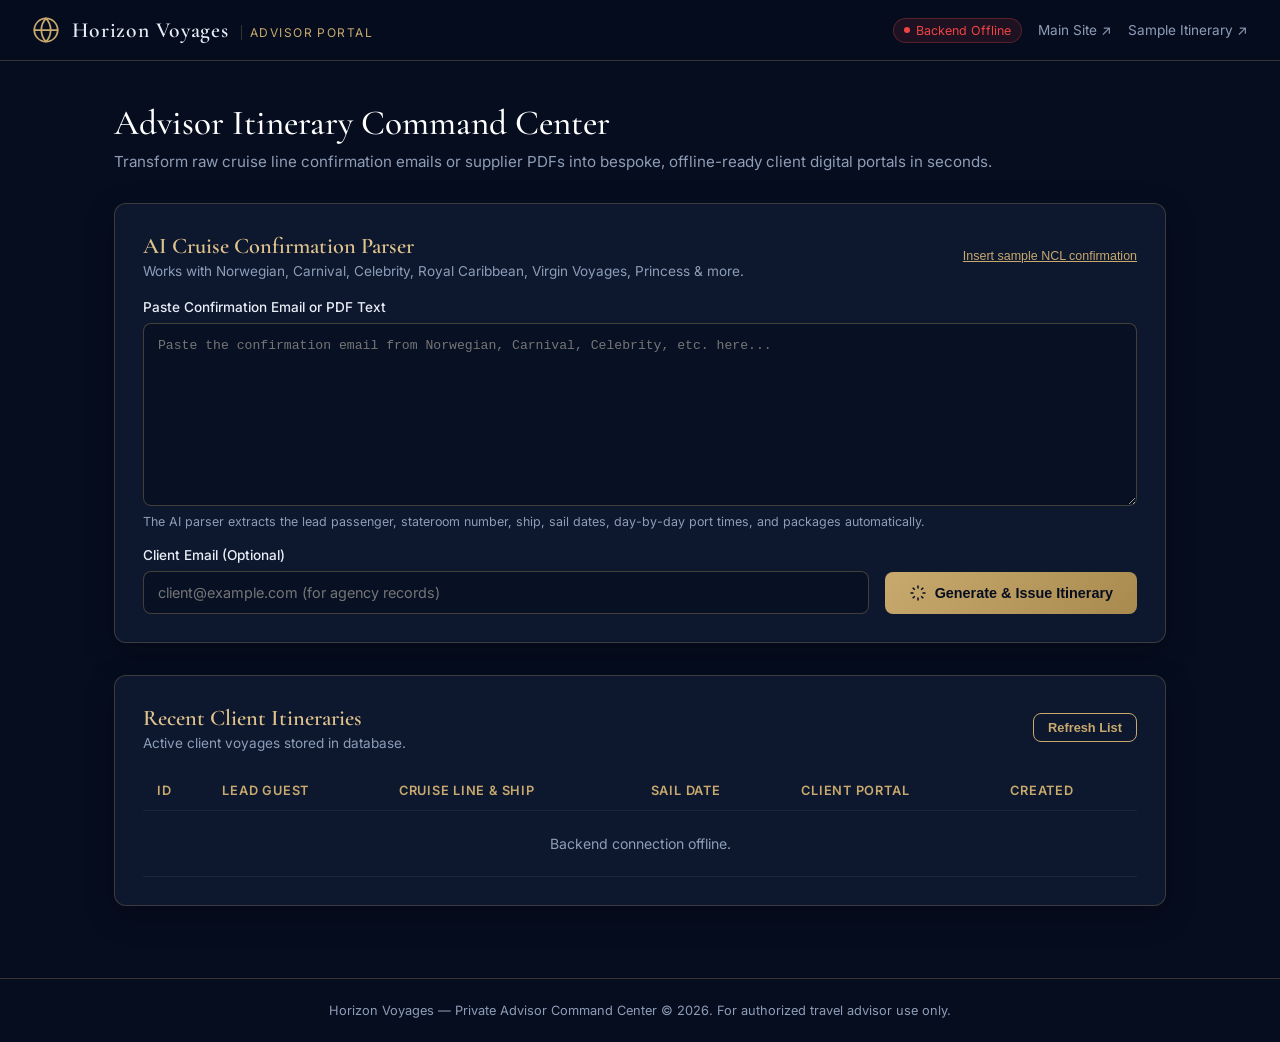
==== admin/index.html @ d3611a43 "Add frontend Advisor Portal (/admin.html and /admin/) with AI Itinerary Generator" ====
<!DOCTYPE html>
<html lang="en">
<head>
  <meta charset="UTF-8" />
  <meta name="viewport" content="width=device-width, initial-scale=1.0" />
  <title>Advisor Portal — Horizon Voyages</title>
  <link rel="preconnect" href="https://fonts.googleapis.com" />
  <link rel="preconnect" href="https://fonts.gstatic.com" crossorigin />
  <link href="https://fonts.googleapis.com/css2?family=Cormorant+Garamond:wght@400;500;600;700&family=Inter:wght@300;400;500;600;700&display=swap" rel="stylesheet" />
  <style>
    :root {
      --navy-bg: #060d1f;
      --navy-card: #0d172e;
      --navy-border: rgba(200, 169, 110, 0.25);
      --gold: #c8a96e;
      --gold-light: #dfc38d;
      --gold-dark: #a8894e;
      --text: #e8eef6;
      --muted: #8e9db7;
      --success: #22c55e;
      --font-serif: 'Cormorant Garamond', Georgia, serif;
      --font-sans: 'Inter', -apple-system, BlinkMacSystemFont, sans-serif;
    }

    * { box-sizing: border-box; margin: 0; padding: 0; }
    body {
      background: var(--navy-bg);
      color: var(--text);
      font-family: var(--font-sans);
      min-height: 100vh;
      display: flex;
      flex-direction: column;
    }

    header {
      border-bottom: 1px solid var(--navy-border);
      background: rgba(6, 13, 31, 0.85);
      backdrop-filter: blur(12px);
      position: sticky;
      top: 0;
      z-index: 50;
      padding: 16px 32px;
      display: flex;
      justify-content: space-between;
      align-items: center;
    }
    .brand {
      display: flex;
      align-items: center;
      gap: 12px;
    }
    .brand svg {
      width: 28px;
      height: 28px;
      color: var(--gold);
    }
    .brand-title {
      font-family: var(--font-serif);
      font-size: 1.35rem;
      font-weight: 600;
      letter-spacing: 0.04em;
    }
    .brand-subtitle {
      font-size: 0.75rem;
      color: var(--gold);
      text-transform: uppercase;
      letter-spacing: 0.12em;
      margin-left: 8px;
      border-left: 1px solid var(--navy-border);
      padding-left: 8px;
    }

    .header-actions {
      display: flex;
      align-items: center;
      gap: 16px;
    }
    .badge-status {
      display: inline-flex;
      align-items: center;
      gap: 6px;
      font-size: 0.78rem;
      padding: 4px 10px;
      border-radius: 999px;
      background: rgba(34, 197, 94, 0.1);
      border: 1px solid rgba(34, 197, 94, 0.3);
      color: var(--success);
    }
    .badge-status.offline {
      background: rgba(239, 68, 68, 0.1);
      border-color: rgba(239, 68, 68, 0.3);
      color: #ef4444;
    }
    .status-dot {
      width: 6px;
      height: 6px;
      border-radius: 50%;
      background: currentColor;
    }
    .nav-link {
      color: var(--muted);
      text-decoration: none;
      font-size: 0.85rem;
      transition: color 0.2s;
    }
    .nav-link:hover { color: var(--gold); }

    main {
      flex: 1;
      max-width: 1100px;
      width: 100%;
      margin: 0 auto;
      padding: 40px 24px;
    }

    .hero-banner {
      margin-bottom: 32px;
    }
    .hero-banner h1 {
      font-family: var(--font-serif);
      font-size: 2.2rem;
      font-weight: 500;
      color: #fff;
      margin-bottom: 8px;
    }
    .hero-banner p {
      color: var(--muted);
      font-size: 0.95rem;
    }

    .card {
      background: var(--navy-card);
      border: 1px solid var(--navy-border);
      border-radius: 12px;
      padding: 28px;
      margin-bottom: 32px;
      box-shadow: 0 10px 30px rgba(0, 0, 0, 0.25);
    }
    .card-header {
      display: flex;
      justify-content: space-between;
      align-items: center;
      margin-bottom: 20px;
    }
    .card-title {
      font-family: var(--font-serif);
      font-size: 1.4rem;
      font-weight: 600;
      color: var(--gold-light);
    }
    .card-subtitle {
      font-size: 0.85rem;
      color: var(--muted);
      margin-top: 4px;
    }

    .form-group {
      margin-bottom: 18px;
    }
    .form-label {
      display: block;
      font-size: 0.85rem;
      font-weight: 500;
      color: var(--text);
      margin-bottom: 8px;
    }
    .form-hint {
      font-size: 0.78rem;
      color: var(--muted);
      margin-top: 4px;
    }
    textarea, input[type="text"], input[type="email"], input[type="password"] {
      width: 100%;
      background: #081124;
      border: 1px solid rgba(200, 169, 110, 0.3);
      border-radius: 8px;
      color: #fff;
      padding: 12px 14px;
      font-family: inherit;
      font-size: 0.9rem;
      transition: border-color 0.2s, box-shadow 0.2s;
    }
    textarea:focus, input:focus {
      outline: none;
      border-color: var(--gold);
      box-shadow: 0 0 0 3px rgba(200, 169, 110, 0.15);
    }
    textarea {
      font-family: 'Consolas', 'Menlo', monospace;
      font-size: 0.82rem;
      line-height: 1.5;
      resize: vertical;
    }

    .form-row {
      display: flex;
      gap: 16px;
      align-items: flex-end;
    }

    .btn {
      display: inline-flex;
      align-items: center;
      justify-content: center;
      gap: 8px;
      background: linear-gradient(135deg, var(--gold) 0%, var(--gold-dark) 100%);
      color: #060d1f;
      font-weight: 600;
      font-size: 0.9rem;
      padding: 12px 24px;
      border-radius: 8px;
      border: none;
      cursor: pointer;
      transition: transform 0.15s, box-shadow 0.15s, opacity 0.15s;
      white-space: nowrap;
    }
    .btn:hover {
      transform: translateY(-1px);
      box-shadow: 0 6px 18px rgba(200, 169, 110, 0.25);
    }
    .btn:active { transform: translateY(0); }
    .btn:disabled {
      opacity: 0.6;
      cursor: not-allowed;
      transform: none;
    }

    .btn-secondary {
      background: transparent;
      color: var(--gold);
      border: 1px solid var(--gold);
    }
    .btn-secondary:hover {
      background: rgba(200, 169, 110, 0.1);
      box-shadow: none;
    }

    /* Result Banner */
    .result-box {
      display: none;
      background: rgba(200, 169, 110, 0.08);
      border: 1px solid var(--gold);
      border-radius: 10px;
      padding: 24px;
      margin-top: 24px;
      animation: fadeIn 0.3s ease;
    }
    @keyframes fadeIn {
      from { opacity: 0; transform: translateY(6px); }
      to { opacity: 1; transform: translateY(0); }
    }

    .result-header {
      display: flex;
      align-items: center;
      gap: 10px;
      margin-bottom: 14px;
    }
    .result-header svg {
      color: var(--gold);
      width: 22px;
      height: 22px;
      flex-shrink: 0;
    }
    .result-header h3 {
      font-family: var(--font-serif);
      font-size: 1.25rem;
      color: #fff;
    }

    .result-grid {
      display: grid;
      grid-template-columns: repeat(auto-fit, minmax(200px, 1fr));
      gap: 12px;
      margin-bottom: 20px;
      font-size: 0.88rem;
    }
    .result-item {
      background: #081124;
      padding: 10px 14px;
      border-radius: 6px;
      border: 1px solid rgba(255, 255, 255, 0.05);
    }
    .result-item span {
      display: block;
      color: var(--muted);
      font-size: 0.75rem;
      margin-bottom: 2px;
      text-transform: uppercase;
      letter-spacing: 0.05em;
    }
    .result-item strong {
      color: #fff;
      font-weight: 500;
    }

    .link-share-bar {
      display: flex;
      gap: 10px;
      align-items: center;
      margin-bottom: 12px;
    }
    .share-url-input {
      font-family: 'Consolas', monospace;
      color: var(--gold-light);
      background: #050a17;
      font-size: 0.88rem;
    }

    /* Itineraries List */
    .table-wrap {
      overflow-x: auto;
    }
    table {
      width: 100%;
      border-collapse: collapse;
      font-size: 0.88rem;
    }
    th, td {
      padding: 12px 14px;
      text-align: left;
      border-bottom: 1px solid rgba(255, 255, 255, 0.06);
    }
    th {
      color: var(--gold);
      font-weight: 600;
      font-size: 0.8rem;
      text-transform: uppercase;
      letter-spacing: 0.06em;
    }
    tr:hover td {
      background: rgba(255, 255, 255, 0.02);
    }
    .token-pill {
      font-family: monospace;
      font-size: 0.78rem;
      background: rgba(200, 169, 110, 0.12);
      color: var(--gold);
      padding: 3px 7px;
      border-radius: 4px;
      text-decoration: none;
      display: inline-flex;
      align-items: center;
      gap: 4px;
    }
    .token-pill:hover {
      background: rgba(200, 169, 110, 0.25);
    }

    .sample-btn {
      font-size: 0.78rem;
      color: var(--gold);
      background: none;
      border: none;
      cursor: pointer;
      text-decoration: underline;
      padding: 0;
    }

    footer {
      border-top: 1px solid var(--navy-border);
      padding: 24px;
      text-align: center;
      font-size: 0.8rem;
      color: var(--muted);
    }
  </style>
</head>
<body>

  <!-- Top Navigation Bar -->
  <header>
    <div class="brand">
      <svg viewBox="0 0 24 24" fill="none" stroke="currentColor" stroke-width="1.5" stroke-linecap="round" stroke-linejoin="round">
        <circle cx="12" cy="12" r="10"/>
        <path d="M12 2a14.5 14.5 0 0 0 0 20 14.5 14.5 0 0 0 0-20"/>
        <path d="M2 12h20"/>
      </svg>
      <div>
        <span class="brand-title">Horizon Voyages</span>
        <span class="brand-subtitle">Advisor Portal</span>
      </div>
    </div>

    <div class="header-actions">
      <div class="badge-status" id="backendBadge">
        <span class="status-dot"></span>
        <span id="backendStatusText">Checking API...</span>
      </div>
      <a href="../index.html" class="nav-link">Main Site ↗</a>
      <a href="../itinerary/" class="nav-link">Sample Itinerary ↗</a>
    </div>
  </header>

  <main>
    <div class="hero-banner">
      <h1>Advisor Itinerary Command Center</h1>
      <p>Transform raw cruise line confirmation emails or supplier PDFs into bespoke, offline-ready client digital portals in seconds.</p>
    </div>

    <!-- Generator Card -->
    <section class="card">
      <div class="card-header">
        <div>
          <h2 class="card-title">AI Cruise Confirmation Parser</h2>
          <p class="card-subtitle">Works with Norwegian, Carnival, Celebrity, Royal Caribbean, Virgin Voyages, Princess &amp; more.</p>
        </div>
        <button type="button" class="sample-btn" id="btnLoadSample">Insert sample NCL confirmation</button>
      </div>

      <form id="parseForm">
        <div class="form-group">
          <label class="form-label" for="rawConfirmation">Paste Confirmation Email or PDF Text</label>
          <textarea id="rawConfirmation" rows="8" placeholder="Paste the confirmation email from Norwegian, Carnival, Celebrity, etc. here..."></textarea>
          <p class="form-hint">The AI parser extracts the lead passenger, stateroom number, ship, sail dates, day-by-day port times, and packages automatically.</p>
        </div>

        <div class="form-row">
          <div class="form-group" style="flex: 1; margin-bottom: 0;">
            <label class="form-label" for="clientEmail">Client Email (Optional)</label>
            <input type="email" id="clientEmail" placeholder="client@example.com (for agency records)" />
          </div>
          <button type="submit" class="btn" id="btnSubmit">
            <svg width="18" height="18" viewBox="0 0 24 24" fill="none" stroke="currentColor" stroke-width="2">
              <path d="M12 2v4M12 18v4M4.93 4.93l2.83 2.83M16.24 16.24l2.83 2.83M2 12h4M18 12h4M4.93 19.07l2.83-2.83M16.24 7.76l2.83-2.83"/>
            </svg>
            <span id="btnSubmitText">Generate &amp; Issue Itinerary</span>
          </button>
        </div>
      </form>

      <!-- Result Banner -->
      <div class="result-box" id="resultBox">
        <div class="result-header">
          <svg viewBox="0 0 24 24" fill="none" stroke="currentColor" stroke-width="2">
            <path d="M22 11.08V12a10 10 0 1 1-5.93-9.14"/>
            <polyline points="22 4 12 14.01 9 11.01"/>
          </svg>
          <h3 id="resultVoyageTitle">Curated Voyage Generated</h3>
        </div>

        <div class="result-grid">
          <div class="result-item">
            <span>Primary Traveler</span>
            <strong id="resClient">Sarah &amp; David Jenkins</strong>
          </div>
          <div class="result-item">
            <span>Vessel &amp; Cruise Line</span>
            <strong id="resShip">Norwegian Prima</strong>
          </div>
          <div class="result-item">
            <span>Stateroom</span>
            <strong id="resStateroom">Suite #12204</strong>
          </div>
          <div class="result-item">
            <span>Sail Dates / Days</span>
            <strong id="resDates">Nov 14, 2026 (8 Days)</strong>
          </div>
        </div>

        <div class="form-group">
          <label class="form-label">Client Portal URL (Share with Traveler)</label>
          <div class="link-share-bar">
            <input type="text" id="resShareUrl" class="share-url-input" readonly />
            <button type="button" class="btn" id="btnCopyLink">Copy Link</button>
            <a id="btnPreviewLink" href="#" target="_blank" class="btn btn-secondary">Open Portal ↗</a>
          </div>
          <p class="form-hint" style="color:var(--gold-light);">✦ This link gives your client private read-only access with live embarkation countdown, port guides, and offline sync at sea.</p>
        </div>
      </div>
    </section>

    <!-- Active Itineraries List -->
    <section class="card">
      <div class="card-header">
        <div>
          <h2 class="card-title">Recent Client Itineraries</h2>
          <p class="card-subtitle">Active client voyages stored in database.</p>
        </div>
        <button type="button" class="btn btn-secondary" id="btnRefreshList" style="padding: 6px 14px; font-size: 0.8rem;">Refresh List</button>
      </div>

      <div class="table-wrap">
        <table id="itinsTable">
          <thead>
            <tr>
              <th>ID</th>
              <th>Lead Guest</th>
              <th>Cruise Line &amp; Ship</th>
              <th>Sail Date</th>
              <th>Client Portal</th>
              <th>Created</th>
            </tr>
          </thead>
          <tbody id="itinsTableBody">
            <tr>
              <td colspan="6" style="text-align:center; color:var(--muted); padding:24px;">Loading saved itineraries from backend...</td>
            </tr>
          </tbody>
        </table>
      </div>
    </section>
  </main>

  <footer>
    <p>Horizon Voyages — Private Advisor Command Center &copy; 2026. For authorized travel advisor use only.</p>
  </footer>

  <!-- Runtime Config -->
  <script src="../config.js"></script>
  <script>
    // Resolve Backend API Base
    const API_BASE = (window.APP_CONFIG && window.APP_CONFIG.API_BASE)
      ? window.APP_CONFIG.API_BASE
      : ((window.location.hostname === 'localhost' || window.location.hostname === '127.0.0.1')
        ? 'http://localhost:8000'
        : '');

    // Sample NCL confirmation for 1-click test
    const SAMPLE_NCL = `NORWEGIAN CRUISE LINE - RESERVATION CONFIRMATION
Guest Name: Sarah & David Jenkins
Reservation Number: NCL-9842104
Vessel: Norwegian Prima
Stateroom: Club Balcony Suite #12204
Sail Date: November 14, 2026 to November 21, 2026
Duration: 7-Night Western Caribbean
Embarkation Port: Port of Miami, FL (Terminal B)
Boarding Window: 12:00 PM - 02:30 PM
Disembarkation Port: Port of Miami, FL

Itinerary:
Day 1 - Miami, Florida (Departs 4:00 PM)
Day 2 - At Sea (Cruising)
Day 3 - Cozumel, Mexico (8:00 AM - 6:00 PM)
Day 4 - Harvest Caye, Belize (NCL Private Island) (8:00 AM - 5:00 PM)
Day 5 - Roatan, Bay Islands, Honduras (8:00 AM - 5:00 PM)
Day 6 - Costa Maya, Mexico (8:00 AM - 5:00 PM)
Day 7 - At Sea (Cruising)
Day 8 - Miami, Florida (Arrives 7:00 AM)

Included Amenities:
- Free at Sea Premium Beverage Package
- Speciality Dining Package (3 Nights)
- 250 Minutes High Speed Wi-Fi
- $100 Shore Excursion Credit per Port
- Prepaid Daily Gratuities`;

    document.addEventListener('DOMContentLoaded', () => {
      checkBackendHealth();
      fetchItineraries();

      document.getElementById('btnLoadSample').addEventListener('click', () => {
        document.getElementById('rawConfirmation').value = SAMPLE_NCL;
        document.getElementById('clientEmail').value = 'sarah.jenkins@example.com';
      });

      document.getElementById('parseForm').addEventListener('submit', handleParseSubmit);
      document.getElementById('btnCopyLink').addEventListener('click', copyShareLink);
      document.getElementById('btnRefreshList').addEventListener('click', fetchItineraries);
    });

    async function checkBackendHealth() {
      const badge = document.getElementById('backendBadge');
      const text = document.getElementById('backendStatusText');
      try {
        const res = await fetch(`${API_BASE}/healthz`, { method: 'GET' });
        if (res.ok) {
          badge.className = 'badge-status';
          text.textContent = 'API Connected';
        } else {
          badge.className = 'badge-status offline';
          text.textContent = 'Backend Offline';
        }
      } catch (err) {
        badge.className = 'badge-status offline';
        text.textContent = 'Backend Offline';
      }
    }

    async function handleParseSubmit(e) {
      e.preventDefault();
      const rawText = document.getElementById('rawConfirmation').value.trim();
      const clientEmail = document.getElementById('clientEmail').value.trim();
      const btn = document.getElementById('btnSubmit');
      const btnText = document.getElementById('btnSubmitText');

      if (!rawText) {
        alert('Please paste the cruise confirmation text before submitting.');
        return;
      }

      btn.disabled = true;
      btnText.textContent = 'Parsing with AI...';

      try {
        const res = await fetch(`${API_BASE}/api/itinerary/parse`, {
          method: 'POST',
          headers: { 'Content-Type': 'application/json' },
          body: JSON.stringify({
            raw_text: rawText,
            client_email: clientEmail || null,
            auto_save: true
          })
        });

        const data = await res.json();
        if (res.ok && data.success) {
          renderResult(data);
          fetchItineraries();
        } else {
          alert('Failed to parse confirmation: ' + (data.detail || 'Unknown error occurred.'));
        }
      } catch (err) {
        alert('Network request to backend failed: ' + err.message);
      } finally {
        btn.disabled = false;
        btnText.textContent = 'Generate & Issue Itinerary';
      }
    }

    function renderResult(data) {
      const box = document.getElementById('resultBox');
      const itin = data.itinerary;
      const client = itin.client || {};
      const booking = itin.booking || {};

      document.getElementById('resultVoyageTitle').textContent = itin.title || 'Curated Voyage';
      document.getElementById('resClient').textContent = client.leadGuest || 'Guest';
      document.getElementById('resShip').textContent = `${booking.cruiseLine || ''} — ${booking.ship || ''}`;
      document.getElementById('resStateroom').textContent = booking.stateroom || 'Confirmed Cabin';
      document.getElementById('resDates').textContent = `${booking.embarks?.date || 'Upcoming'} (${itin.days?.length || 0} Days)`;

      // Share URL
      const shareUrl = data.share_url || `${window.location.origin}/itinerary/?token=${data.token}`;
      document.getElementById('resShareUrl').value = shareUrl;
      document.getElementById('btnPreviewLink').href = `../itinerary/?token=${data.token}`;

      box.style.display = 'block';
      box.scrollIntoView({ behavior: 'smooth', block: 'nearest' });
    }

    function copyShareLink() {
      const input = document.getElementById('resShareUrl');
      input.select();
      input.setSelectionRange(0, 99999);
      navigator.clipboard.writeText(input.value).then(() => {
        const copyBtn = document.getElementById('btnCopyLink');
        const orig = copyBtn.textContent;
        copyBtn.textContent = 'Copied!';
        setTimeout(() => copyBtn.textContent = orig, 2000);
      });
    }

    async function fetchItineraries() {
      const tbody = document.getElementById('itinsTableBody');
      try {
        const res = await fetch(`${API_BASE}/api/itinerary/list/all`);
        if (res.ok) {
          const list = await res.json();
          if (list && list.length > 0) {
            tbody.innerHTML = list.map(item => `
              <tr>
                <td>#${item.id}</td>
                <td><strong>${escapeHtml(item.client_name || 'Guest')}</strong></td>
                <td>${escapeHtml(item.cruise_line || '')} ${escapeHtml(item.ship_name ? '— ' + item.ship_name : '')}</td>
                <td>${escapeHtml(item.sail_date || '—')}</td>
                <td>
                  <a href="../itinerary/?token=${encodeURIComponent(item.token)}" target="_blank" class="token-pill">
                    <span>${item.token.substring(0, 8)}…</span>
                    <svg width="12" height="12" viewBox="0 0 24 24" fill="none" stroke="currentColor" stroke-width="2"><path d="M18 13v6a2 2 0 0 1-2 2H5a2 2 0 0 1-2-2V8a2 2 0 0 1 2-2h6"/><polyline points="15 3 21 3 21 9"/><line x1="10" y1="14" x2="21" y2="3"/></svg>
                  </a>
                </td>
                <td style="color:var(--muted); font-size:0.78rem;">${item.created_at ? item.created_at.substring(0, 10) : '—'}</td>
              </tr>
            `).join('');
          } else {
            tbody.innerHTML = '<tr><td colspan="6" style="text-align:center; color:var(--muted); padding:24px;">No custom itineraries generated yet. Paste a confirmation above to create the first one!</td></tr>';
          }
        } else {
          tbody.innerHTML = '<tr><td colspan="6" style="text-align:center; color:var(--muted); padding:24px;">Could not retrieve list from server. (Backend database may be offline).</td></tr>';
        }
      } catch (err) {
        tbody.innerHTML = '<tr><td colspan="6" style="text-align:center; color:var(--muted); padding:24px;">Backend connection offline.</td></tr>';
      }
    }

    function escapeHtml(str) {
      if (!str) return '';
      return String(str)
        .replace(/&/g, '&amp;')
        .replace(/</g, '&lt;')
        .replace(/>/g, '&gt;')
        .replace(/"/g, '&quot;')
        .replace(/'/g, '&#039;');
    }
  </script>
</body>
</html>
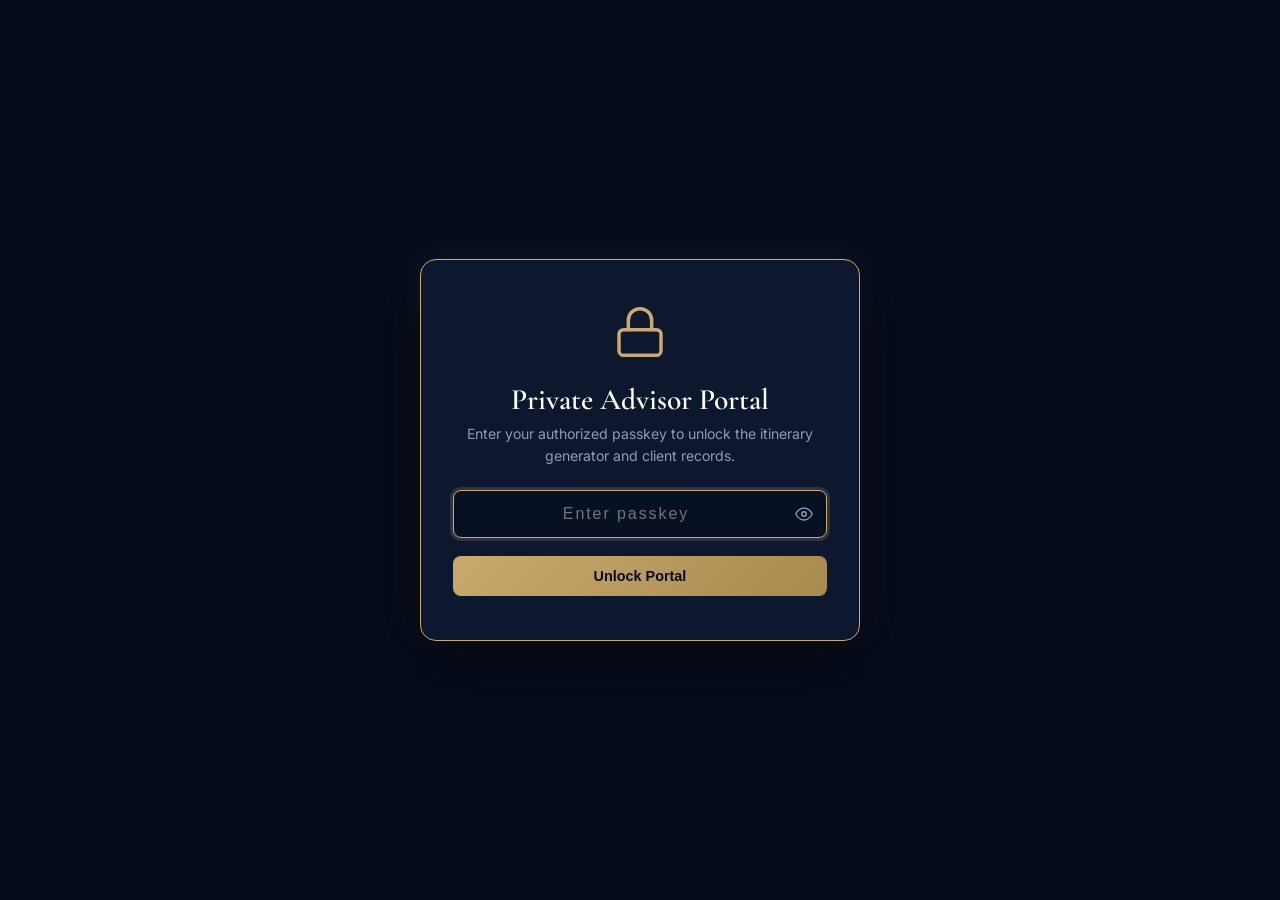
==== commit ca43134e: "Add password protection to Advisor Portal and backend API using advisor passkey" ====
--- a/admin/index.html
+++ b/admin/index.html
@@ -32,6 +32,92 @@
       flex-direction: column;
     }
 
+    /* Auth Lock Overlay */
+    .auth-overlay {
+      position: fixed;
+      inset: 0;
+      background: rgba(6, 13, 31, 0.96);
+      backdrop-filter: blur(20px);
+      z-index: 1000;
+      display: flex;
+      align-items: center;
+      justify-content: center;
+      padding: 20px;
+    }
+    .auth-card {
+      background: var(--navy-card);
+      border: 1px solid var(--gold);
+      border-radius: 16px;
+      max-width: 440px;
+      width: 100%;
+      padding: 44px 32px;
+      text-align: center;
+      box-shadow: 0 20px 60px rgba(0, 0, 0, 0.7), 0 0 40px rgba(200, 169, 110, 0.12);
+      animation: scaleIn 0.3s cubic-bezier(0.16, 1, 0.3, 1);
+    }
+    @keyframes scaleIn {
+      from { opacity: 0; transform: scale(0.95); }
+      to { opacity: 1; transform: scale(1); }
+    }
+    .auth-crest {
+      width: 56px;
+      height: 56px;
+      color: var(--gold);
+      margin: 0 auto 18px;
+    }
+    .auth-title {
+      font-family: var(--font-serif);
+      font-size: 1.85rem;
+      font-weight: 600;
+      color: #fff;
+      margin-bottom: 6px;
+    }
+    .auth-sub {
+      color: var(--muted);
+      font-size: 0.88rem;
+      line-height: 1.5;
+      margin-bottom: 24px;
+    }
+    .auth-input-wrap {
+      position: relative;
+      margin-bottom: 18px;
+    }
+    .auth-input {
+      width: 100%;
+      background: #081124;
+      border: 1px solid rgba(200, 169, 110, 0.4);
+      border-radius: 8px;
+      padding: 14px 44px 14px 16px;
+      color: #fff;
+      font-size: 1rem;
+      text-align: center;
+      letter-spacing: 0.12em;
+    }
+    .auth-input:focus {
+      outline: none;
+      border-color: var(--gold);
+      box-shadow: 0 0 0 3px rgba(200, 169, 110, 0.2);
+    }
+    .auth-toggle-eye {
+      position: absolute;
+      right: 14px;
+      top: 50%;
+      transform: translateY(-50%);
+      background: none;
+      border: none;
+      color: var(--muted);
+      cursor: pointer;
+      padding: 0;
+      display: flex;
+    }
+    .auth-toggle-eye:hover { color: var(--gold); }
+    .auth-error {
+      color: #ef4444;
+      font-size: 0.85rem;
+      margin-top: 10px;
+      display: none;
+    }
+
     header {
       border-bottom: 1px solid var(--navy-border);
       background: rgba(6, 13, 31, 0.85);
@@ -73,7 +159,7 @@
     .header-actions {
       display: flex;
       align-items: center;
-      gap: 16px;
+      gap: 14px;
     }
     .badge-status {
       display: inline-flex;
@@ -97,6 +183,24 @@
       border-radius: 50%;
       background: currentColor;
     }
+    .btn-lock {
+      color: var(--muted);
+      background: transparent;
+      border: 1px solid rgba(255, 255, 255, 0.12);
+      padding: 5px 12px;
+      border-radius: 6px;
+      font-size: 0.78rem;
+      cursor: pointer;
+      transition: all 0.2s;
+      display: inline-flex;
+      align-items: center;
+      gap: 5px;
+    }
+    .btn-lock:hover {
+      color: #ef4444;
+      border-color: #ef4444;
+      background: rgba(239, 68, 68, 0.08);
+    }
     .nav-link {
       color: var(--muted);
       text-decoration: none;
@@ -169,7 +273,7 @@
       color: var(--muted);
       margin-top: 4px;
     }
-    textarea, input[type="text"], input[type="email"], input[type="password"] {
+    textarea, input[type="text"], input[type="email"] {
       width: 100%;
       background: #081124;
       border: 1px solid rgba(200, 169, 110, 0.3);
@@ -368,147 +472,186 @@
 </head>
 <body>
 
-  <!-- Top Navigation Bar -->
-  <header>
-    <div class="brand">
-      <svg viewBox="0 0 24 24" fill="none" stroke="currentColor" stroke-width="1.5" stroke-linecap="round" stroke-linejoin="round">
-        <circle cx="12" cy="12" r="10"/>
-        <path d="M12 2a14.5 14.5 0 0 0 0 20 14.5 14.5 0 0 0 0-20"/>
-        <path d="M2 12h20"/>
+  <!-- ░░ SECURITY PASSKEY OVERLAY ░░ -->
+  <div class="auth-overlay" id="authOverlay">
+    <div class="auth-card">
+      <svg class="auth-crest" viewBox="0 0 24 24" fill="none" stroke="currentColor" stroke-width="1.5" stroke-linecap="round" stroke-linejoin="round">
+        <rect x="3" y="11" width="18" height="11" rx="2" ry="2"/>
+        <path d="M7 11V7a5 5 0 0 1 10 0v4"/>
       </svg>
-      <div>
-        <span class="brand-title">Horizon Voyages</span>
-        <span class="brand-subtitle">Advisor Portal</span>
-      </div>
-    </div>
-
-    <div class="header-actions">
-      <div class="badge-status" id="backendBadge">
-        <span class="status-dot"></span>
-        <span id="backendStatusText">Checking API...</span>
-      </div>
-      <a href="../index.html" class="nav-link">Main Site ↗</a>
-      <a href="../itinerary/" class="nav-link">Sample Itinerary ↗</a>
-    </div>
-  </header>
-
-  <main>
-    <div class="hero-banner">
-      <h1>Advisor Itinerary Command Center</h1>
-      <p>Transform raw cruise line confirmation emails or supplier PDFs into bespoke, offline-ready client digital portals in seconds.</p>
-    </div>
-
-    <!-- Generator Card -->
-    <section class="card">
-      <div class="card-header">
-        <div>
-          <h2 class="card-title">AI Cruise Confirmation Parser</h2>
-          <p class="card-subtitle">Works with Norwegian, Carnival, Celebrity, Royal Caribbean, Virgin Voyages, Princess &amp; more.</p>
-        </div>
-        <button type="button" class="sample-btn" id="btnLoadSample">Insert sample NCL confirmation</button>
-      </div>
-
-      <form id="parseForm">
-        <div class="form-group">
-          <label class="form-label" for="rawConfirmation">Paste Confirmation Email or PDF Text</label>
-          <textarea id="rawConfirmation" rows="8" placeholder="Paste the confirmation email from Norwegian, Carnival, Celebrity, etc. here..."></textarea>
-          <p class="form-hint">The AI parser extracts the lead passenger, stateroom number, ship, sail dates, day-by-day port times, and packages automatically.</p>
-        </div>
-
-        <div class="form-row">
-          <div class="form-group" style="flex: 1; margin-bottom: 0;">
-            <label class="form-label" for="clientEmail">Client Email (Optional)</label>
-            <input type="email" id="clientEmail" placeholder="client@example.com (for agency records)" />
-          </div>
-          <button type="submit" class="btn" id="btnSubmit">
-            <svg width="18" height="18" viewBox="0 0 24 24" fill="none" stroke="currentColor" stroke-width="2">
-              <path d="M12 2v4M12 18v4M4.93 4.93l2.83 2.83M16.24 16.24l2.83 2.83M2 12h4M18 12h4M4.93 19.07l2.83-2.83M16.24 7.76l2.83-2.83"/>
+      <h2 class="auth-title">Private Advisor Portal</h2>
+      <p class="auth-sub">Enter your authorized passkey to unlock the itinerary generator and client records.</p>
+      
+      <form id="authForm">
+        <div class="auth-input-wrap">
+          <input type="password" id="passkeyInput" class="auth-input" placeholder="Enter passkey" autocomplete="current-password" autofocus />
+          <button type="button" class="auth-toggle-eye" id="btnToggleEye" title="Toggle visibility">
+            <svg width="18" height="18" viewBox="0 0 24 24" fill="none" stroke="currentColor" stroke-width="1.8">
+              <path d="M1 12s4-8 11-8 11 8 11 8-4 8-11 8-11-8-11-8z"/>
+              <circle cx="12" cy="12" r="3"/>
             </svg>
-            <span id="btnSubmitText">Generate &amp; Issue Itinerary</span>
           </button>
         </div>
+        <button type="submit" class="btn" style="width: 100%;">Unlock Portal</button>
+        <p class="auth-error" id="authError">Invalid passkey. Access denied.</p>
       </form>
-
-      <!-- Result Banner -->
-      <div class="result-box" id="resultBox">
-        <div class="result-header">
-          <svg viewBox="0 0 24 24" fill="none" stroke="currentColor" stroke-width="2">
-            <path d="M22 11.08V12a10 10 0 1 1-5.93-9.14"/>
-            <polyline points="22 4 12 14.01 9 11.01"/>
+    </div>
+  </div>
+
+  <!-- ░░ MAIN ADVISOR DASHBOARD ░░ -->
+  <div id="adminContent" style="display: none; flex-direction: column; min-height: 100vh;">
+    <!-- Top Navigation Bar -->
+    <header>
+      <div class="brand">
+        <svg viewBox="0 0 24 24" fill="none" stroke="currentColor" stroke-width="1.5" stroke-linecap="round" stroke-linejoin="round">
+          <circle cx="12" cy="12" r="10"/>
+          <path d="M12 2a14.5 14.5 0 0 0 0 20 14.5 14.5 0 0 0 0-20"/>
+          <path d="M2 12h20"/>
+        </svg>
+        <div>
+          <span class="brand-title">Horizon Voyages</span>
+          <span class="brand-subtitle">Advisor Portal</span>
+        </div>
+      </div>
+
+      <div class="header-actions">
+        <div class="badge-status" id="backendBadge">
+          <span class="status-dot"></span>
+          <span id="backendStatusText">Checking API...</span>
+        </div>
+        <a href="../index.html" class="nav-link">Main Site ↗</a>
+        <a href="../itinerary/" class="nav-link">Sample Itinerary ↗</a>
+        <button type="button" class="btn-lock" id="btnLockPortal" title="Lock the advisor workbench">
+          <svg width="12" height="12" viewBox="0 0 24 24" fill="none" stroke="currentColor" stroke-width="2">
+            <rect x="3" y="11" width="18" height="11" rx="2"/>
+            <path d="M7 11V7a5 5 0 0 1 10 0v4"/>
           </svg>
-          <h3 id="resultVoyageTitle">Curated Voyage Generated</h3>
+          <span>Lock</span>
+        </button>
+      </div>
+    </header>
+
+    <main>
+      <div class="hero-banner">
+        <h1>Advisor Itinerary Command Center</h1>
+        <p>Transform raw cruise line confirmation emails or supplier PDFs into bespoke, offline-ready client digital portals in seconds.</p>
+      </div>
+
+      <!-- Generator Card -->
+      <section class="card">
+        <div class="card-header">
+          <div>
+            <h2 class="card-title">AI Cruise Confirmation Parser</h2>
+            <p class="card-subtitle">Works with Norwegian, Carnival, Celebrity, Royal Caribbean, Virgin Voyages, Princess &amp; more.</p>
+          </div>
+          <button type="button" class="sample-btn" id="btnLoadSample">Insert sample NCL confirmation</button>
         </div>
 
-        <div class="result-grid">
-          <div class="result-item">
-            <span>Primary Traveler</span>
-            <strong id="resClient">Sarah &amp; David Jenkins</strong>
+        <form id="parseForm">
+          <div class="form-group">
+            <label class="form-label" for="rawConfirmation">Paste Confirmation Email or PDF Text</label>
+            <textarea id="rawConfirmation" rows="8" placeholder="Paste the confirmation email from Norwegian, Carnival, Celebrity, etc. here..."></textarea>
+            <p class="form-hint">The AI parser extracts the lead passenger, stateroom number, ship, sail dates, day-by-day port times, and packages automatically.</p>
           </div>
-          <div class="result-item">
-            <span>Vessel &amp; Cruise Line</span>
-            <strong id="resShip">Norwegian Prima</strong>
+
+          <div class="form-row">
+            <div class="form-group" style="flex: 1; margin-bottom: 0;">
+              <label class="form-label" for="clientEmail">Client Email (Optional)</label>
+              <input type="email" id="clientEmail" placeholder="client@example.com (for agency records)" />
+            </div>
+            <button type="submit" class="btn" id="btnSubmit">
+              <svg width="18" height="18" viewBox="0 0 24 24" fill="none" stroke="currentColor" stroke-width="2">
+                <path d="M12 2v4M12 18v4M4.93 4.93l2.83 2.83M16.24 16.24l2.83 2.83M2 12h4M18 12h4M4.93 19.07l2.83-2.83M16.24 7.76l2.83-2.83"/>
+              </svg>
+              <span id="btnSubmitText">Generate &amp; Issue Itinerary</span>
+            </button>
           </div>
-          <div class="result-item">
-            <span>Stateroom</span>
-            <strong id="resStateroom">Suite #12204</strong>
+        </form>
+
+        <!-- Result Banner -->
+        <div class="result-box" id="resultBox">
+          <div class="result-header">
+            <svg viewBox="0 0 24 24" fill="none" stroke="currentColor" stroke-width="2">
+              <path d="M22 11.08V12a10 10 0 1 1-5.93-9.14"/>
+              <polyline points="22 4 12 14.01 9 11.01"/>
+            </svg>
+            <h3 id="resultVoyageTitle">Curated Voyage Generated</h3>
           </div>
-          <div class="result-item">
-            <span>Sail Dates / Days</span>
-            <strong id="resDates">Nov 14, 2026 (8 Days)</strong>
+
+          <div class="result-grid">
+            <div class="result-item">
+              <span>Primary Traveler</span>
+              <strong id="resClient">Sarah &amp; David Jenkins</strong>
+            </div>
+            <div class="result-item">
+              <span>Vessel &amp; Cruise Line</span>
+              <strong id="resShip">Norwegian Prima</strong>
+            </div>
+            <div class="result-item">
+              <span>Stateroom</span>
+              <strong id="resStateroom">Suite #12204</strong>
+            </div>
+            <div class="result-item">
+              <span>Sail Dates / Days</span>
+              <strong id="resDates">Nov 14, 2026 (8 Days)</strong>
+            </div>
+          </div>
+
+          <div class="form-group">
+            <label class="form-label">Client Portal URL (Share with Traveler)</label>
+            <div class="link-share-bar">
+              <input type="text" id="resShareUrl" class="share-url-input" readonly />
+              <button type="button" class="btn" id="btnCopyLink">Copy Link</button>
+              <a id="btnPreviewLink" href="#" target="_blank" class="btn btn-secondary">Open Portal ↗</a>
+            </div>
+            <p class="form-hint" style="color:var(--gold-light);">✦ This link gives your client private read-only access with live embarkation countdown, port guides, and offline sync at sea.</p>
           </div>
         </div>
-
-        <div class="form-group">
-          <label class="form-label">Client Portal URL (Share with Traveler)</label>
-          <div class="link-share-bar">
-            <input type="text" id="resShareUrl" class="share-url-input" readonly />
-            <button type="button" class="btn" id="btnCopyLink">Copy Link</button>
-            <a id="btnPreviewLink" href="#" target="_blank" class="btn btn-secondary">Open Portal ↗</a>
+      </section>
+
+      <!-- Active Itineraries List -->
+      <section class="card">
+        <div class="card-header">
+          <div>
+            <h2 class="card-title">Recent Client Itineraries</h2>
+            <p class="card-subtitle">Active client voyages stored in database.</p>
           </div>
-          <p class="form-hint" style="color:var(--gold-light);">✦ This link gives your client private read-only access with live embarkation countdown, port guides, and offline sync at sea.</p>
+          <button type="button" class="btn btn-secondary" id="btnRefreshList" style="padding: 6px 14px; font-size: 0.8rem;">Refresh List</button>
         </div>
-      </div>
-    </section>
-
-    <!-- Active Itineraries List -->
-    <section class="card">
-      <div class="card-header">
-        <div>
-          <h2 class="card-title">Recent Client Itineraries</h2>
-          <p class="card-subtitle">Active client voyages stored in database.</p>
+
+        <div class="table-wrap">
+          <table id="itinsTable">
+            <thead>
+              <tr>
+                <th>ID</th>
+                <th>Lead Guest</th>
+                <th>Cruise Line &amp; Ship</th>
+                <th>Sail Date</th>
+                <th>Client Portal</th>
+                <th>Created</th>
+              </tr>
+            </thead>
+            <tbody id="itinsTableBody">
+              <tr>
+                <td colspan="6" style="text-align:center; color:var(--muted); padding:24px;">Loading saved itineraries from backend...</td>
+              </tr>
+            </tbody>
+          </table>
         </div>
-        <button type="button" class="btn btn-secondary" id="btnRefreshList" style="padding: 6px 14px; font-size: 0.8rem;">Refresh List</button>
-      </div>
-
-      <div class="table-wrap">
-        <table id="itinsTable">
-          <thead>
-            <tr>
-              <th>ID</th>
-              <th>Lead Guest</th>
-              <th>Cruise Line &amp; Ship</th>
-              <th>Sail Date</th>
-              <th>Client Portal</th>
-              <th>Created</th>
-            </tr>
-          </thead>
-          <tbody id="itinsTableBody">
-            <tr>
-              <td colspan="6" style="text-align:center; color:var(--muted); padding:24px;">Loading saved itineraries from backend...</td>
-            </tr>
-          </tbody>
-        </table>
-      </div>
-    </section>
-  </main>
-
-  <footer>
-    <p>Horizon Voyages — Private Advisor Command Center &copy; 2026. For authorized travel advisor use only.</p>
-  </footer>
+      </section>
+    </main>
+
+    <footer>
+      <p>Horizon Voyages — Private Advisor Command Center &copy; 2026. For authorized travel advisor use only.</p>
+    </footer>
+  </div>
 
   <!-- Runtime Config -->
   <script src="../config.js"></script>
   <script>
+    // SHA-256 hash for passkey verification: 'K@4L4nn202'
+    const ADVISOR_PASS_HASH = "efba5b38b773a71ff6c5964fbaad6189889ad98234726a8dc3a07353ee6ff09c";
+
     // Resolve Backend API Base
     const API_BASE = (window.APP_CONFIG && window.APP_CONFIG.API_BASE)
       ? window.APP_CONFIG.API_BASE
@@ -546,8 +689,7 @@
 - Prepaid Daily Gratuities`;
 
     document.addEventListener('DOMContentLoaded', () => {
-      checkBackendHealth();
-      fetchItineraries();
+      initAuthGate();
 
       document.getElementById('btnLoadSample').addEventListener('click', () => {
         document.getElementById('rawConfirmation').value = SAMPLE_NCL;
@@ -557,7 +699,79 @@
       document.getElementById('parseForm').addEventListener('submit', handleParseSubmit);
       document.getElementById('btnCopyLink').addEventListener('click', copyShareLink);
       document.getElementById('btnRefreshList').addEventListener('click', fetchItineraries);
+      document.getElementById('btnLockPortal').addEventListener('click', lockPortal);
+      document.getElementById('btnToggleEye').addEventListener('click', toggleEye);
     });
+
+    // ── Authentication & Security Gate ──
+    async function hashString(str) {
+      const buffer = new TextEncoder().encode(str);
+      const digest = await crypto.subtle.digest('SHA-256', buffer);
+      return Array.from(new Uint8Array(digest)).map(b => b.toString(16).padStart(2, '0')).join('');
+    }
+
+    function initAuthGate() {
+      const savedPass = sessionStorage.getItem('hv_advisor_pass');
+      if (savedPass) {
+        unlockWorkbench(false);
+      } else {
+        document.getElementById('authOverlay').style.display = 'flex';
+        document.getElementById('adminContent').style.display = 'none';
+        document.getElementById('passkeyInput').focus();
+      }
+
+      document.getElementById('authForm').addEventListener('submit', async (e) => {
+        e.preventDefault();
+        const input = document.getElementById('passkeyInput').value;
+        const errEl = document.getElementById('authError');
+        errEl.style.display = 'none';
+
+        const hash = await hashString(input);
+        if (hash === ADVISOR_PASS_HASH) {
+          sessionStorage.setItem('hv_advisor_pass', input);
+          unlockWorkbench(true);
+        } else {
+          errEl.style.display = 'block';
+          document.getElementById('passkeyInput').value = '';
+          document.getElementById('passkeyInput').focus();
+        }
+      });
+    }
+
+    function unlockWorkbench(isFirstUnlock) {
+      document.getElementById('authOverlay').style.display = 'none';
+      const content = document.getElementById('adminContent');
+      content.style.display = 'flex';
+
+      checkBackendHealth();
+      fetchItineraries();
+
+      if (isFirstUnlock) {
+        console.log('[Advisor] Authentication verified. Workbench unlocked.');
+      }
+    }
+
+    function lockPortal() {
+      sessionStorage.removeItem('hv_advisor_pass');
+      document.getElementById('adminContent').style.display = 'none';
+      document.getElementById('authOverlay').style.display = 'flex';
+      document.getElementById('passkeyInput').value = '';
+      document.getElementById('authError').style.display = 'none';
+      document.getElementById('passkeyInput').focus();
+    }
+
+    function toggleEye() {
+      const inp = document.getElementById('passkeyInput');
+      inp.type = (inp.type === 'password') ? 'text' : 'password';
+    }
+
+    function getAuthHeaders() {
+      const pass = sessionStorage.getItem('hv_advisor_pass') || '';
+      return {
+        'Content-Type': 'application/json',
+        'X-Admin-Password': pass
+      };
+    }
 
     async function checkBackendHealth() {
       const badge = document.getElementById('backendBadge');
@@ -595,13 +809,19 @@
       try {
         const res = await fetch(`${API_BASE}/api/itinerary/parse`, {
           method: 'POST',
-          headers: { 'Content-Type': 'application/json' },
+          headers: getAuthHeaders(),
           body: JSON.stringify({
             raw_text: rawText,
             client_email: clientEmail || null,
             auto_save: true
           })
         });
+
+        if (res.status === 401) {
+          alert('Session expired or unauthorized. Please re-enter passkey.');
+          lockPortal();
+          return;
+        }
 
         const data = await res.json();
         if (res.ok && data.success) {
@@ -654,7 +874,9 @@
     async function fetchItineraries() {
       const tbody = document.getElementById('itinsTableBody');
       try {
-        const res = await fetch(`${API_BASE}/api/itinerary/list/all`);
+        const res = await fetch(`${API_BASE}/api/itinerary/list/all`, {
+          headers: getAuthHeaders()
+        });
         if (res.ok) {
           const list = await res.json();
           if (list && list.length > 0) {
@@ -676,6 +898,8 @@
           } else {
             tbody.innerHTML = '<tr><td colspan="6" style="text-align:center; color:var(--muted); padding:24px;">No custom itineraries generated yet. Paste a confirmation above to create the first one!</td></tr>';
           }
+        } else if (res.status === 401) {
+          tbody.innerHTML = '<tr><td colspan="6" style="text-align:center; color:#ef4444; padding:24px;">Authentication required to view saved voyages.</td></tr>';
         } else {
           tbody.innerHTML = '<tr><td colspan="6" style="text-align:center; color:var(--muted); padding:24px;">Could not retrieve list from server. (Backend database may be offline).</td></tr>';
         }
